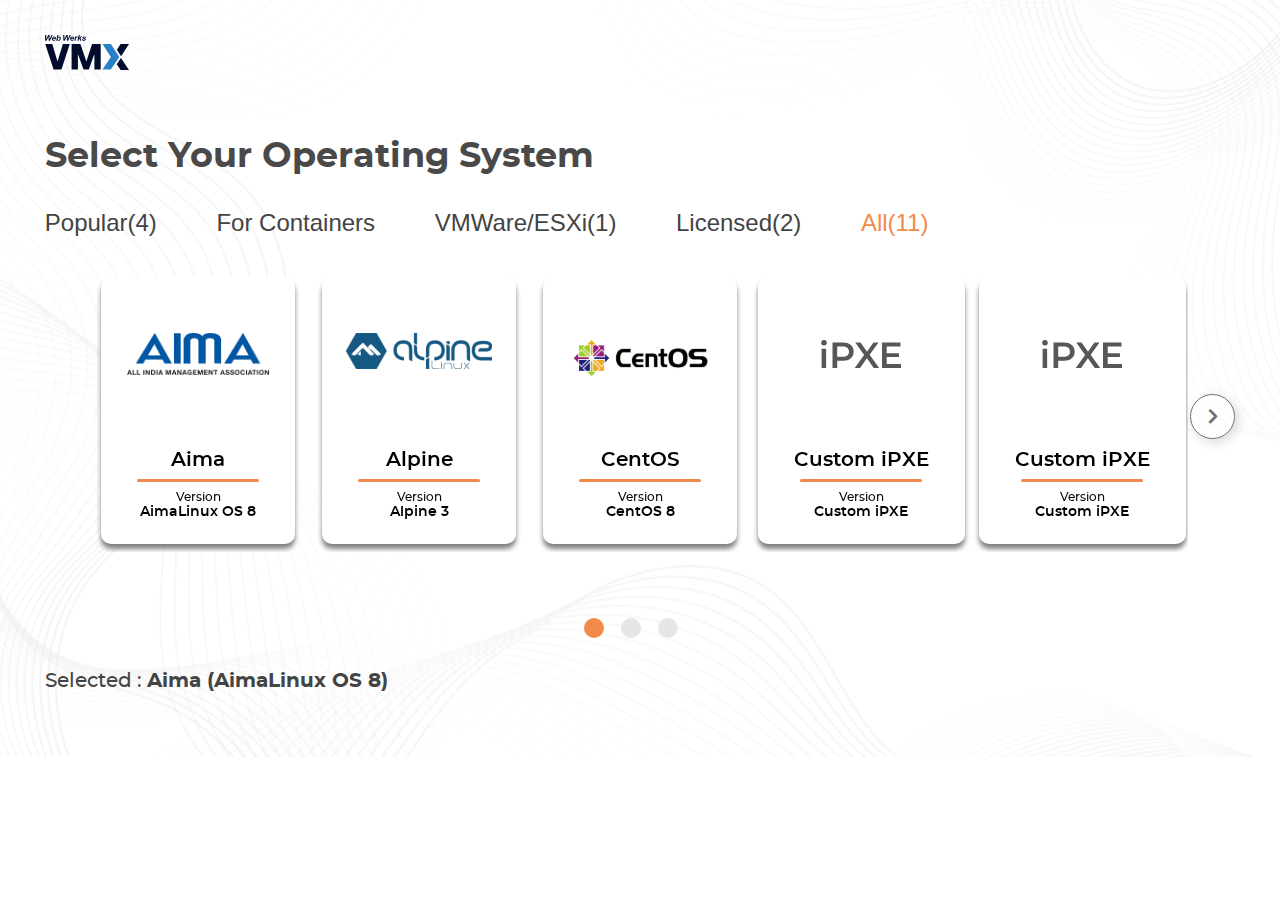
==== html/os.html @ b2a23b35 "Adding files" ====
<!DOCTYPE html>
<html lang="en">
<head>
    <meta charset="UTF-8">
    <meta http-equiv="X-UA-Compatible" content="IE=edge">
    <meta name="viewport" content="width=device-width, initial-scale=1.0">
    <meta name="viewport" content="width=device-width, initial-scale=1.0">
    <meta name="description" content="VMX Hosted Private Cloud">
    <meta name="keywords" content="VMX, hosting server, cloud">
    <title>VMX | OS</title>
    <link rel="stylesheet" href="https://cdnjs.cloudflare.com/ajax/libs/font-awesome/4.7.0/css/font-awesome.min.css">
    <!-- Owl Carousel -->
    <link rel="stylesheet" href="https://cdnjs.cloudflare.com/ajax/libs/OwlCarousel2/2.3.4/assets/owl.carousel.min.css">
    <link rel="stylesheet" href="https://cdnjs.cloudflare.com/ajax/libs/OwlCarousel2/2.3.4/assets/owl.theme.default.min.css">

    <link rel="stylesheet" href="../css/style.css">
</head>
<body>
    <div class="os">
        <div class="os__block container">
            <img src="../images/logo.svg" alt="logo" class="logo_img">
            <div class="os__content">
                <h2 class="os__content_heading">Select Your Operating System</h2>
                <ul class="os__content_filter-list">
                    <li><button class="os__content_filterbtn" onclick="os_btn()">Popular(4)</button></li>
                    <li><button class="os__content_filterbtn" onclick="os_btn()">For Containers</button></li>
                    <li><button class="os__content_filterbtn" onclick="os_btn()">VMWare/ESXi(1)</button></li>
                    <li><button class="os__content_filterbtn" onclick="os_btn()">Licensed(2)</button></li>
                    <li><button class="os__content_filterbtn--all" id="active_btn" onclick="os_btn_all()">All(11)</button></li>
                </ul>
                <!-- Carousel code start -->
                <div class="owl-carousel os__slider">
                    <div class="os__sliderwrapper os__sliderwrapper_active">
                        <div class="os__slider_content">
                            <img src="../images/Aima.png" alt="aima_logo" class="os__slider_logoimg" id="aima_img">
                            <div class="os__slider_description">
                                <h2 class="os__slider_heading">Aima</h2>
                                <div class="os__slider_hrline"></div>
                                <p class="os__slider_versionpara">Version</p>
                                <p class="os__slider_ospara">AimaLinux OS 8</p>
                            </div>
                        </div>
                    </div>
                    <div class="os__sliderwrapper">
                        <div class="os__slider_content">
                            <img src="../images/alpine_logo.svg" alt="alpine_logo" class="os__slider_logoimg">
                            <div class="os__slider_description">
                                <h2 class="os__slider_heading">Alpine</h2>
                                <div class="os__slider_hrline"></div>
                                <p class="os__slider_versionpara">Version</p>
                                <p class="os__slider_ospara">Alpine 3</p>
                            </div>
                        </div>
                    </div>
                    <div class="os__sliderwrapper">
                        <div class="os__slider_content">
                            <img src="../images/centos_logo.svg" alt="centos_logo" class="os__slider_logoimg">
                            <div class="os__slider_description">
                                <h2 class="os__slider_heading">CentOS</h2>
                                <div class="os__slider_hrline"></div>
                                <p class="os__slider_versionpara">Version</p>
                                <p class="os__slider_ospara">CentOS 8</p>
                            </div>
                        </div>
                    </div>
                    <div class="os__sliderwrapper">
                        <div class="os__slider_content">
                            <img src="../images/ipxe_logo.svg" alt="ipxe_logo" class="os__slider_logoimg--ipxe">
                            <div class="os__slider_description">
                                <h2 class="os__slider_heading">Custom iPXE</h2>
                                <div class="os__slider_hrline"></div>
                                <p class="os__slider_versionpara">Version</p>
                                <p class="os__slider_ospara">Custom iPXE</p>
                            </div>
                        </div>
                    </div>
                    <div class="os__sliderwrapper">
                        <div class="os__slider_content">
                            <img src="../images/ipxe_logo.svg" alt="ipxe_logo" class="os__slider_logoimg--ipxe">
                            <div class="os__slider_description">
                                <h2 class="os__slider_heading">Custom iPXE</h2>
                                <div class="os__slider_hrline"></div>
                                <p class="os__slider_versionpara">Version</p>
                                <p class="os__slider_ospara">Custom iPXE</p>
                            </div>
                        </div>
                    </div>

                    <div class="os__sliderwrapper">
                        <div class="os__slider_content">
                            <img src="../images/Aima.png" alt="aima_logo" class="os__slider_logoimg" id="aima_img">
                            <div class="os__slider_description">
                                <h2 class="os__slider_heading">Aima</h2>
                                <div class="os__slider_hrline"></div>
                                <p class="os__slider_versionpara">Version</p>
                                <p class="os__slider_ospara">AimaLinux OS 8</p>
                            </div>
                        </div>
                    </div>
                    <div class="os__sliderwrapper">
                        <div class="os__slider_content">
                            <img src="../images/alpine_logo.svg" alt="alpine_logo" class="os__slider_logoimg">
                            <div class="os__slider_description">
                                <h2 class="os__slider_heading">Alpine</h2>
                                <div class="os__slider_hrline"></div>
                                <p class="os__slider_versionpara">Version</p>
                                <p class="os__slider_ospara">Alpine 3</p>
                            </div>
                        </div>
                    </div>
                    <div class="os__sliderwrapper">
                        <div class="os__slider_content">
                            <img src="../images/centos_logo.svg" alt="centos_logo" class="os__slider_logoimg">
                            <div class="os__slider_description">
                                <h2 class="os__slider_heading">CentOS</h2>
                                <div class="os__slider_hrline"></div>
                                <p class="os__slider_versionpara">Version</p>
                                <p class="os__slider_ospara">CentOS 8</p>
                            </div>
                        </div>
                    </div>
                    <div class="os__sliderwrapper">
                        <div class="os__slider_content">
                            <img src="../images/ipxe_logo.svg" alt="ipxe_logo" class="os__slider_logoimg--ipxe">
                            <div class="os__slider_description">
                                <h2 class="os__slider_heading">Custom iPXE</h2>
                                <div class="os__slider_hrline"></div>
                                <p class="os__slider_versionpara">Version</p>
                                <p class="os__slider_ospara">Custom iPXE</p>
                            </div>
                        </div>
                    </div>
                    <div class="os__sliderwrapper">
                        <div class="os__slider_content">
                            <img src="../images/ipxe_logo.svg" alt="ipxe_logo" class="os__slider_logoimg--ipxe">
                            <div class="os__slider_description">
                                <h2 class="os__slider_heading">Custom iPXE</h2>
                                <div class="os__slider_hrline"></div>
                                <p class="os__slider_versionpara">Version</p>
                                <p class="os__slider_ospara">Custom iPXE</p>
                            </div>
                        </div>
                    </div>
                </div>
                <!-- Carousel code end -->
                <p class="os__content_selectedos">Selected : <span>Aima (AimaLinux OS 8)</span></p>
            </div>
            <!-- nav arrow -->
            <div class="os__slider_nextarrow">
                <span class="fa fa-angle-right"></span>
            </div>
            <div class="os__slider_prevarrow">
                <span class="fa fa-angle-left"></span>
            </div>
        </div>
    </div>

    <!-- Jquery -->
    <script src="https://cdnjs.cloudflare.com/ajax/libs/jquery/3.5.1/jquery.min.js"></script>
    <!-- Owl Carousel -->
    <script src="https://cdnjs.cloudflare.com/ajax/libs/OwlCarousel2/2.3.4/owl.carousel.min.js"></script>
    <!-- Custom Javascript -->
    <script src="../js/vmx_script.js"></script>
</body>
</html>
---- css/style.css ----
*, *::before, *::after {
  margin: 0;
  padding: 0;
  box-sizing: border-box;
}

body {
  margin: 0;
  padding: 0;
  box-sizing: border-box;
  overflow-x: hidden;
}

.container {
  width: 93%;
  margin: 0 auto;
}
@media (min-width: 1367px) {
  .container {
    max-width: 1366px;
    margin: 0 auto;
    width: auto;
  }
}

.logo_img {
  height: 34.5px;
  width: 83.85px;
  margin: 35px 0px 0px;
}

.logo_img_resetpass {
  height: 34.5px;
  width: 83.85px;
  margin: 35px 3.5% 0px;
}

span.fa.fa-angle-right {
  margin: 0px 0px 2px 1px;
  font-weight: bold;
}

span.fa.fa-angle-left {
  margin: 0px 3px 2px 0px;
  font-weight: bold;
}

@font-face {
  font-family: montserrat-regular;
  src: url("../fonts/Montserrat-Regular.ttf");
}
@font-face {
  font-family: montserrat-medium;
  src: url("../fonts/Montserrat-Medium.ttf");
}
@font-face {
  font-family: montserrat-bold;
  src: url("../fonts/Montserrat-Bold.ttf");
}
@font-face {
  font-family: montserrat-semibold;
  src: url("../fonts/Montserrat-SemiBold.ttf");
}
@font-face {
  font-family: "montserrat";
  src: url("../fonts/montserrat-regular-webfont.woff2") format("woff2"), url("../fonts/montserrat-regular-webfont.woff") format("woff");
  font-weight: 400;
  font-style: normal;
}
@font-face {
  font-family: "montserrat";
  src: url("../fonts/montserrat-medium-webfont.woff2") format("woff2"), url("../fonts/montserrat-medium-webfont.woff") format("woff");
  font-weight: 500;
  font-style: normal;
}
@font-face {
  font-family: "montserrat";
  src: url("../fonts/montserrat-semibold-webfont.woff2") format("woff2"), url("../fonts/montserrat-semibold-webfont.woff") format("woff");
  font-weight: 600;
  font-style: normal;
}
@font-face {
  font-family: "montserrat";
  src: url("../fonts/montserrat-bold-webfont.woff2") format("woff2"), url("../fonts/montserrat-bold-webfont.woff") format("woff");
  font-weight: 700;
  font-style: normal;
}
.contact {
  background-image: url("../images/register_bg.svg");
  background-repeat: no-repeat;
  background-size: cover;
  width: 100%;
  font-family: "montserrat";
}
@media (max-width: 991px) {
  .contact {
    height: auto;
  }
}
.contact__block {
  display: flex;
  flex-wrap: nowrap;
  height: 100%;
  justify-content: space-around;
}
@media (max-width: 991px) {
  .contact__block {
    flex-wrap: wrap;
  }
}
.contact__block-right {
  align-self: flex-end;
  background-color: white;
  height: 560px;
  width: 726px;
  margin-top: 205.8px;
}
@media (max-width: 991px) {
  .contact__block-right {
    background-color: transparent;
    margin-top: 45px;
    width: 100%;
    height: auto;
  }
}
.contact__block-left {
  height: 260px;
  width: 477px;
  background-color: #FFFFFF;
  box-shadow: 0px 5px 5px #707070;
  display: flex;
  align-items: center;
  justify-content: center;
  align-self: center;
}
@media (max-width: 1365px) {
  .contact__block-left {
    padding: 0 20px;
    margin: 20px;
  }
}
@media (max-width: 991px) {
  .contact__block-left {
    margin-top: 184px;
    width: 75%;
    height: auto;
    padding: 30px;
  }
}
.contact .contact__form {
  display: flex;
  flex-direction: column;
  width: 370px;
}
@media (max-width: 991px) {
  .contact .contact__form {
    width: 100%;
  }
}
.contact .contact__form-label {
  font-size: 13px;
  margin-bottom: 13px;
  font-weight: 500;
  color: #494949;
}
.contact .contact__form-field {
  padding: 16px 14px 15px 14px;
  font-size: 14px;
  border: 1px solid rgba(88, 84, 84, 0.2705882353);
  font-weight: 500;
}
@media (max-width: 375px) {
  .contact .contact__form-field {
    padding: 16px 6px 15px 8px;
  }
}
.contact .contact__form-field:focus {
  outline: none;
  border: 1px solid #707070;
}
.contact .contact__form-submitbtn {
  margin-top: 19px;
  height: 37px;
  color: #FFFFFF;
  font-size: 16px;
  border: none;
  cursor: pointer;
  font-weight: 500;
  background-color: #F58025;
}
.contact .contact__form-submitbtn:hover {
  border: 1px solid #F58025;
  color: #F58025;
  background-color: transparent;
}
.contact .contact__form-anchorblock {
  margin-top: 18px;
  display: flex;
  justify-content: space-between;
}
.contact .contact__form-anchorblock-text {
  text-decoration: none;
  font-size: 13px;
  text-transform: capitalize;
  font-weight: 500;
  color: #494949;
}

.country {
  width: 100%;
  background-color: #FAFBFF;
  font-family: "montserrat";
}
.country__block {
  position: relative;
  height: 100%;
  border: 1px solid transparent;
}
.country__block .country-slider-nextarrow, .country__block .country-slider-prevarrow {
  width: 45px;
  height: 45px;
  border-radius: 25px;
  border: 1px solid #707070;
  color: #707070;
  display: flex;
  justify-content: center;
  align-items: center;
  font-size: 24px;
  position: absolute;
  cursor: pointer;
  box-shadow: 3px 3px 12px rgba(0, 0, 0, 0.16);
}
.country__block .country-slider-nextarrow {
  top: 48%;
  right: 8%;
}
@media (max-width: 991px) {
  .country__block .country-slider-nextarrow {
    right: 4%;
  }
}
@media (max-width: 767px) {
  .country__block .country-slider-nextarrow {
    top: 51%;
  }
}
@media (max-width: 525px) {
  .country__block .country-slider-nextarrow {
    right: 1%;
  }
}
@media (max-width: 476px) {
  .country__block .country-slider-nextarrow {
    right: 5%;
  }
}
.country__block .country-slider-prevarrow {
  top: 48%;
  left: 8%;
}
@media (max-width: 991px) {
  .country__block .country-slider-prevarrow {
    left: 4%;
  }
}
@media (max-width: 767px) {
  .country__block .country-slider-prevarrow {
    top: 51%;
  }
}
@media (max-width: 525px) {
  .country__block .country-slider-prevarrow {
    left: 1%;
  }
}
@media (max-width: 476px) {
  .country__block .country-slider-prevarrow {
    left: 5%;
  }
}
.country__block .prev.owl.carousel.disabled {
  display: none;
}
.country__sliderwrappper {
  width: 75%;
  margin: 0px auto 100px auto;
  background-image: url("../images/imgpsh_fullsize_anim-2.svg");
  background-repeat: no-repeat;
  background-size: cover;
  border: 1px solid transparent;
}
@media (max-width: 767px) {
  .country__sliderwrappper {
    margin-bottom: 50px;
  }
}
.country__sliderwrappper-heading {
  font-size: 22px;
  font-weight: 100;
  margin-top: 85px;
  font-weight: 500;
  color: #494949;
}
@media (max-width: 767px) {
  .country__sliderwrappper-heading {
    font-size: 20px; /* 22 to 20 */
  }
}
.country .owl-carousel.country__slider {
  padding-bottom: 100px;
}
.country .owl-carousel.country__slider .owl-item img {
  width: -webkit-fit-content;
  width: -moz-fit-content;
  width: fit-content;
}
.country .slide {
  width: 100%;
  height: -webkit-fit-content;
  height: -moz-fit-content;
  height: fit-content;
  position: relative;
}
.country .slide::before {
  content: "";
  position: absolute;
  top: 0;
  left: 0;
  width: 100%;
  height: -webkit-fit-content;
  height: -moz-fit-content;
  height: fit-content;
}
.country .slider-content {
  display: flex;
  justify-content: space-evenly;
  margin-top: 40px;
  padding-bottom: 20px;
}
.country .slider-content__group {
  width: -webkit-fit-content;
  width: -moz-fit-content;
  width: fit-content;
  height: -webkit-fit-content;
  height: -moz-fit-content;
  height: fit-content;
  display: flex;
  flex-direction: column;
  justify-content: space-between;
}
.country .slider-content__group .groupone-content, .country .slider-content__group .grouptwo-content {
  width: 145px;
  height: 136px;
  border-radius: 5px;
  position: relative;
  text-decoration: none;
  background-color: #FFFFFF;
  box-shadow: 0px 12px 12px rgba(0, 0, 0, 0.16);
}
.country .slider-content__group .groupone-content {
  align-self: flex-start;
  position: relative;
}
.country .slider-content__group .groupone-content:hover .overlay {
  bottom: 0;
  height: 100%;
}
.country .slider-content__group .groupone-content__para {
  font-size: 14px;
  color: #040503;
  text-align: center;
  font-weight: 500;
}
.country .slider-content__group .grouptwo-content {
  align-self: flex-end;
  margin-top: 50px;
  position: relative;
}
.country .slider-content__group .grouptwo-content__para {
  font-size: 14px;
  color: #040503;
  text-align: center;
  font-weight: 500;
}
.country .slider-content__group .grouptwo-content:hover .overlay {
  bottom: 0;
  height: 100%;
}
.country .slider-content__group .flagimg {
  margin: 9px 11px;
}
.country .slider-content__group .flagimg-netherland {
  width: 60px;
  height: 60px;
  margin: 20px auto 24px;
}
.country .slider-content__group .overlay__backimg {
  margin: 10px auto;
}
.country .slider-content__group .sf-flag {
  margin: 35px auto 22px auto;
}
.country .slider-content__group .brazil_img {
  margin: 25px auto 12px auto;
}
.country .slider-content__group .overlay {
  position: absolute;
  bottom: 100%;
  left: 0;
  right: 0;
  overflow: hidden;
  width: 100%;
  height: 0;
  transition: 0.5s ease;
}
.country .slider-content__group .overlay__wrapper {
  position: relative;
  margin-top: -10px;
}
.country .slider-content__group .overlay__box {
  position: absolute;
  bottom: 0;
  display: flex;
  align-content: center;
  height: 39px;
  width: 100%;
  background-color: rgba(0, 0, 0, 0.75);
  border-bottom-left-radius: 5px;
  border-bottom-right-radius: 5px;
}
.country .slider-content__group .overlay__box-para {
  color: #FFFFFF;
  align-self: center;
  padding-right: 5px;
  font-size: 14px;
  font-weight: 500;
}

.os {
  width: 100%;
  background-image: url("../images/os_bg.svg");
  background-repeat: no-repeat;
  background-size: cover;
  font-family: "montserrat";
}
.os__block {
  position: relative;
  height: 100%;
}
.os__block .os__slider_nextarrow, .os__block .os__slider_prevarrow {
  width: 45px;
  height: 45px;
  border-radius: 25px;
  border: 1px solid #707070;
  color: #707070;
  display: flex;
  justify-content: center;
  align-items: center;
  font-size: 24px;
  position: absolute;
  cursor: pointer;
  box-shadow: 3px 3px 12px rgba(0, 0, 0, 0.16);
}
.os__block .os__slider_nextarrow {
  top: 52%;
  right: 0%;
}
@media (max-width: 950px) {
  .os__block .os__slider_nextarrow {
    top: 55%;
  }
}
@media (max-width: 767px) {
  .os__block .os__slider_nextarrow {
    right: -10px;
  }
}
@media (max-width: 575px) {
  .os__block .os__slider_nextarrow {
    top: 60%;
  }
}
@media (max-width: 525px) {
  .os__block .os__slider_nextarrow {
    right: 0%;
    top: 62%;
  }
}
@media (max-width: 476px) {
  .os__block .os__slider_nextarrow {
    top: 64%;
  }
}
.os__block .os__slider_prevarrow {
  top: 52%;
  left: 0%;
}
@media (max-width: 950px) {
  .os__block .os__slider_prevarrow {
    top: 55%;
  }
}
@media (max-width: 767px) {
  .os__block .os__slider_prevarrow {
    left: -10px;
  }
}
@media (max-width: 575px) {
  .os__block .os__slider_prevarrow {
    top: 60%;
  }
}
@media (max-width: 525px) {
  .os__block .os__slider_prevarrow {
    display: flex;
    left: 0%;
    top: 62%;
  }
}
@media (max-width: 476px) {
  .os__block .os__slider_prevarrow {
    top: 64%;
  }
}
.os__content {
  padding: 66px 0px;
}
.os__content_heading {
  font-size: 35px;
  font-weight: 700;
  color: #494949;
}
@media (max-width: 767px) {
  .os__content_heading {
    font-size: 30px;
  }
}
.os__content_filter-list {
  display: flex;
  flex-wrap: wrap;
  list-style-type: none;
  margin-top: 35px;
  gap: 5%;
}
.os__content_filterbtn {
  font-size: 24px;
  color: #434343;
  background-color: transparent;
  border: none;
  cursor: pointer;
  font-weight: 500;
}
.os__content_filterbtn:hover {
  color: #F28A49;
}
@media (max-width: 1280px) {
  .os__content_filterbtn {
    margin-right: 0px;
  }
}
@media (max-width: 1031px) {
  .os__content_filterbtn {
    margin-top: 10px;
  }
}
@media (max-width: 767px) {
  .os__content_filterbtn {
    font-size: 22px;
  }
}
.os__content_filterbtn--all {
  font-size: 24px;
  background-color: transparent;
  border: none;
  color: #F28A49;
  cursor: pointer;
  font-weight: 500;
}
@media (max-width: 1280px) {
  .os__content_filterbtn--all {
    margin-right: 0px;
  }
}
@media (max-width: 1031px) {
  .os__content_filterbtn--all {
    margin-top: 10px;
  }
}
@media (max-width: 767px) {
  .os__content_filterbtn--all {
    font-size: 22px;
  }
}
.os__content .owl-carousel.os__slider {
  width: 92%;
  height: -webkit-fit-content;
  height: -moz-fit-content;
  height: fit-content;
  margin: 40.3px auto 0px;
}
@media (max-width: 525px) {
  .os__content .owl-carousel.os__slider {
    width: 60%;
    margin: 40.3px auto 0px auto;
  }
}
@media (max-width: 375px) {
  .os__content .owl-carousel.os__slider {
    width: 67%;
  }
}
.os__content .owl-carousel.os__slider .owl-item img {
  width: -webkit-fit-content;
  width: -moz-fit-content;
  width: fit-content;
}
.os__content .os__sliderwrapper {
  width: -webkit-fit-content;
  width: -moz-fit-content;
  width: fit-content;
  height: 100%;
  position: relative;
  padding-bottom: 8px;
  margin: auto;
}
@media (max-width: 1024px) {
  .os__content .os__sliderwrapper {
    width: 80%;
  }
}
@media (max-width: 575px) {
  .os__content .os__sliderwrapper {
    width: 60%;
  }
}
@media (max-width: 525px) {
  .os__content .os__sliderwrapper {
    width: 90%;
  }
}
@media (max-width: 425px) {
  .os__content .os__sliderwrapper {
    width: 96%;
  }
}
.os__content .os__sliderwrapper::before {
  content: "";
  position: absolute;
  top: 0;
  left: 0;
  width: 100%;
  height: -webkit-fit-content;
  height: -moz-fit-content;
  height: fit-content;
}
.os__content .os__slider_content {
  background-color: #FFFFFF;
  border-radius: 10px;
  width: -webkit-fit-content;
  width: -moz-fit-content;
  width: fit-content;
  height: 267px;
  display: flex;
  flex-direction: column;
  box-shadow: 0px 5px 5px grey;
  cursor: pointer;
}
.os__content .os__slider_content:hover {
  color: #FFFFFF;
  background-color: #F28A49;
}
.os__content .os__slider_content:hover .os__slider_hrline {
  background-color: #FFFFFF;
}
.os__content .os__slider_content:hover #aima_img {
  filter: invert(1);
}
@media (max-width: 1024px) {
  .os__content .os__slider_content {
    width: 100%;
  }
}
.os__content .os__slider_logoimg {
  margin: 56px auto 0px auto;
}
.os__content #aima_img {
  width: 142px;
}
.os__content .os__slider_logoimg--ipxe {
  margin: 63.5px auto 0px auto;
}
.os__content .os__slider_description {
  margin: auto 36px 22.9px;
}
@media (max-width: 991px) {
  .os__content .os__slider_description {
    margin: auto 20px 22.9px;
  }
}
.os__content .os__slider_heading {
  font-size: 20px;
  text-align: center;
  margin-bottom: 9px;
  font-weight: 600;
}
@media (max-width: 767px) {
  .os__content .os__slider_heading {
    font-size: 18px;
  }
}
.os__content .os__slider_hrline {
  width: 121.54px;
  background-color: #F28A49;
  color: #F28A49;
  height: 3px;
  margin: 0 auto;
  border-color: #F28A49;
  border-radius: 5px;
}
.os__content .os__slider_versionpara {
  font-size: 12px;
  text-align: center;
  margin-top: 9px;
  font-weight: 500;
}
.os__content .os__slider_ospara {
  text-align: center;
  margin: 2px 0px;
  font-weight: 600;
  font-size: 14px;
}
.os__content .owl-dots {
  margin-top: 63px;
  text-align: center;
}
@media (max-width: 767px) {
  .os__content .owl-dots {
    margin-top: 25px;
  }
}
.os__content .owl-dots button.owl-dot {
  padding: 10px !important;
  font: inherit;
  background-color: #E6E6E6;
  border-radius: 10px;
  margin-right: 17px;
}
@media (max-width: 767px) {
  .os__content .owl-dots button.owl-dot {
    padding: 7px !important;
  }
}
.os__content .owl-dots button.owl-dot.active {
  background-color: #F28A49;
}
.os__content .owl-dots span {
  width: 20px !important;
  height: 20px !important;
}
.os__content .owl-dots button {
  border: none !important;
  outline: none !important;
}
.os__content .owl-nav button {
  border: none !important;
  outline: none !important;
}
.os__content .os__content_selectedos {
  font-size: 20px;
  color: #444444;
  padding: 33.1px 0px 0px;
  font-weight: 500;
}
@media (max-width: 767px) {
  .os__content .os__content_selectedos {
    font-size: 18px; /* 20 to 18 */
  }
}
.os__content .os__content_selectedos span {
  font-weight: bold;
}

.selectos {
  width: 100%;
  background-image: url("../images/server_bg.svg");
  background-repeat: no-repeat;
  background-size: cover;
  padding-bottom: 172px;
  font-family: "montserrat";
}
@media (max-width: 991px) {
  .selectos {
    padding-bottom: 100px;
  }
}
.selectos__block {
  height: 100%;
}
.selectos__block .selectos__content {
  margin: 102.5px 0px 0px 0px;
}
.selectos__block .selectos__content_heading {
  font-size: 35px;
  font-weight: 700;
  color: #494949;
}
@media (max-width: 767px) {
  .selectos__block .selectos__content_heading {
    font-size: 30px;
  }
}
.selectos__block .selectos__content_filter-list {
  display: flex;
  flex-wrap: wrap;
  list-style-type: none;
  margin-top: 35px;
  gap: 5%;
}
.selectos__block .selectos__content_filterbtn {
  font-size: 24px;
  color: #434343;
  background-color: transparent;
  border: none;
  cursor: pointer;
  font-weight: 500;
}
.selectos__block .selectos__content_filterbtn:hover {
  color: #F28A49;
}
@media (max-width: 1031px) {
  .selectos__block .selectos__content_filterbtn {
    margin-top: 10px;
  }
}
@media (max-width: 767px) {
  .selectos__block .selectos__content_filterbtn {
    font-size: 22px;
  }
}
.selectos__block .selectos__content_filterbtn--all {
  font-size: 24px;
  background-color: transparent;
  border: none;
  color: #F28A49;
  cursor: pointer;
  font-weight: 500;
}
@media (max-width: 1031px) {
  .selectos__block .selectos__content_filterbtn--all {
    margin-top: 10px;
  }
}
@media (max-width: 767px) {
  .selectos__block .selectos__content_filterbtn--all {
    font-size: 22px;
  }
}
.selectos__block .selectos__content_version {
  display: flex;
  flex-wrap: wrap;
  margin-top: 35px;
}
.selectos__block .selectos__content_version-contentone, .selectos__block .selectos__content_version-contenttwo {
  background-color: #FFFFFF;
  border-radius: 10px;
  box-shadow: 0px 3px 10px rgba(0, 0, 0, 0.16);
  padding: 30px 42px;
  position: relative;
  cursor: pointer;
}
.selectos__block .selectos__content_version-contentone:hover, .selectos__block .selectos__content_version-contenttwo:hover {
  background-color: #F58025;
}
@media (max-width: 1031px) {
  .selectos__block .selectos__content_version-contentone, .selectos__block .selectos__content_version-contenttwo {
    width: -webkit-fit-content;
    width: -moz-fit-content;
    width: fit-content;
    padding: 30px 20px;
  }
}
@media (max-width: 767px) {
  .selectos__block .selectos__content_version-contentone, .selectos__block .selectos__content_version-contenttwo {
    padding: 30px;
  }
}
@media (max-width: 525px) {
  .selectos__block .selectos__content_version-contentone, .selectos__block .selectos__content_version-contenttwo {
    padding: 20px 15px;
    width: auto;
  }
}
.selectos__block .selectos__content_version-contenttwo {
  margin-left: 61px;
}
.selectos__block .selectos__content_version-contenttwo:hover {
  background-color: #F58025;
}
@media (max-width: 991px) {
  .selectos__block .selectos__content_version-contenttwo {
    margin-left: 0px;
  }
}
@media (max-width: 767px) {
  .selectos__block .selectos__content_version-contenttwo {
    margin-top: 40px;
  }
}
.selectos__block .selectos__content_version-pills {
  right: 0;
  border: 1px solid #707070;
  border-radius: 40px;
  padding: 6px 15px;
  font-size: 12px;
  text-align: center;
  text-transform: uppercase;
  color: #707070;
  background-color: #FFFFFF;
  float: right;
  margin-right: 15%;
  position: absolute;
  font-weight: 500;
}
@media (max-width: 1031px) {
  .selectos__block .selectos__content_version-pills {
    margin-right: 10%;
  }
}
@media (max-width: 767px) {
  .selectos__block .selectos__content_version-pills {
    font-size: 10px;
  }
}
@media (max-width: 525px) {
  .selectos__block .selectos__content_version-pills {
    margin-right: 5%;
  }
}
.selectos__block .selectos__content_version-contentone_heading, .selectos__block .selectos__content_version-contenttwo_heading {
  font-size: 24px;
  margin-top: 11px;
  font-weight: 500;
  color: #434343;
  font-weight: 600;
}
@media (max-width: 767px) {
  .selectos__block .selectos__content_version-contentone_heading, .selectos__block .selectos__content_version-contenttwo_heading {
    font-size: 22px;
  }
}
.selectos__block .selectos__content_version-contentone_subheading, .selectos__block .selectos__content_version-contenttwo_subheading {
  font-size: 24px;
  margin-top: 24px;
  font-weight: 500;
  color: #434343;
  font-weight: 500;
}
@media (max-width: 767px) {
  .selectos__block .selectos__content_version-contentone_subheading, .selectos__block .selectos__content_version-contenttwo_subheading {
    font-size: 22px;
  }
}
.selectos__block .selectos__content_version-selectversion {
  border: 1px solid #707070;
  border-radius: 5px;
  font-size: 20px;
  margin-top: 22px;
  padding: 11px 76px 11px 14px;
  color: #494949;
  font-weight: 500;
  background-image: url("../images/select_arrow.png");
  background-position: 95%;
  background-repeat: no-repeat;
  -webkit-appearance: none;
     -moz-appearance: none;
          appearance: none;
}
@media (max-width: 991px) {
  .selectos__block .selectos__content_version-selectversion {
    padding: 11px 40px 11px 5px;
    background-position: 96%;
  }
}
@media (max-width: 767px) {
  .selectos__block .selectos__content_version-selectversion {
    font-size: 18px;
    padding: 11px 76px 11px 14px;
  }
}
@media (max-width: 525px) {
  .selectos__block .selectos__content_version-selectversion {
    padding: 11px 40px 11px 10px;
  }
}
@media (max-width: 375px) {
  .selectos__block .selectos__content_version-selectversion {
    font-size: 16px;
  }
}
@media (max-width: 991px) {
  .selectos__block .selectos__content_version {
    justify-content: space-evenly;
  }
}
.selectos__block .selectos__content .selectos__content_version-contentone:hover .selectos__content_version-pills, .selectos__block .selectos__content .selectos__content_version-contenttwo:hover .selectos__content_version-pills {
  border-color: #F28A49;
  color: #F58025;
}
.selectos__block .selectos__content .selectos__content_version-contentone:hover .selectos__content_version-contentone_heading, .selectos__block .selectos__content .selectos__content_version-contenttwo:hover .selectos__content_version-contenttwo_heading {
  color: #FFFFFF;
  font-weight: 700;
}
.selectos__block .selectos__content .selectos__content_version-contentone:hover .selectos__content_version-contentone_subheading, .selectos__block .selectos__content .selectos__content_version-contenttwo:hover .selectos__content_version-contenttwo_subheading {
  color: #FFFFFF;
}

.server {
  width: 100%;
  background-image: url("../images/server_bg.svg");
  background-repeat: no-repeat;
  background-size: cover;
  font-family: "montserrat";
}
.server__block {
  position: relative;
  height: 100%;
}
.server__block .server__slider_nextarrow, .server__block .server__slider_prevarrow {
  width: 45px;
  height: 45px;
  border-radius: 25px;
  border: 1px solid #707070;
  color: #707070;
  display: flex;
  justify-content: center;
  align-items: center;
  font-size: 24px;
  position: absolute;
  cursor: pointer;
  box-shadow: 3px 3px 12px rgba(0, 0, 0, 0.16);
}
.server__block .server__slider_nextarrow {
  top: 53%;
  right: -14px;
}
@media (max-width: 640px) {
  .server__block .server__slider_nextarrow {
    top: 50%;
  }
}
@media (max-width: 575px) {
  .server__block .server__slider_nextarrow {
    right: 0;
  }
}
@media (max-width: 525px) {
  .server__block .server__slider_nextarrow {
    top: 55%;
  }
}
.server__block .server__slider_prevarrow {
  top: 53%;
  left: -10px;
}
@media (max-width: 800px) {
  .server__block .server__slider_prevarrow {
    left: -12px;
  }
}
@media (max-width: 640px) {
  .server__block .server__slider_prevarrow {
    top: 50%;
  }
}
@media (max-width: 575px) {
  .server__block .server__slider_prevarrow {
    left: 0;
  }
}
@media (max-width: 525px) {
  .server__block .server__slider_prevarrow {
    top: 55%;
  }
}
.server__block .server__content_selectedserver {
  font-size: 20px;
  color: #444444;
  padding: 10px;
  padding: 100px 0px 56px;
  font-weight: 500;
}
@media (max-width: 767px) {
  .server__block .server__content_selectedserver {
    font-size: 18px;
  }
}
@media (max-width: 525px) {
  .server__block .server__content_selectedserver {
    padding: 40px 0px 56px;
  }
}
.server__block .server__content_selectedserver span {
  font-weight: bold;
}
.server__content {
  margin-top: 102.5px;
}
.server__content_heading {
  font-size: 35px;
  font-weight: 700;
  color: #494949;
}
@media (max-width: 767px) {
  .server__content_heading {
    font-size: 30px;
  }
}
.server .owl-carousel.server__slider {
  width: 95%;
  height: -webkit-fit-content;
  height: -moz-fit-content;
  height: fit-content;
  margin: 30px auto 0px;
  padding-left: 7px;
}
@media (max-width: 1280px) {
  .server .owl-carousel.server__slider {
    width: 92%;
    padding-left: 0px;
  }
}
@media (max-width: 640px) {
  .server .owl-carousel.server__slider {
    width: 85%;
    margin: 30px auto;
  }
}
@media (min-width: 601px) {
  .server .owl-carousel.server__slider {
    padding-left: 0%;
  }
}
.server .owl-carousel.server__slider .server__slide {
  width: -webkit-fit-content;
  width: -moz-fit-content;
  width: fit-content;
  height: 100%;
  position: relative;
  padding: 10px;
}
@media (max-width: 1280px) {
  .server .owl-carousel.server__slider .server__slide {
    margin: auto;
  }
}
@media (max-width: 800px) {
  .server .owl-carousel.server__slider .server__slide {
    width: 95%;
  }
}
@media (max-width: 640px) {
  .server .owl-carousel.server__slider .server__slide {
    width: -webkit-fit-content;
    width: -moz-fit-content;
    width: fit-content;
  }
}
@media (max-width: 575px) {
  .server .owl-carousel.server__slider .server__slide {
    width: 85%;
  }
}
.server .owl-carousel.server__slider .server__slide::before {
  content: "";
  position: absolute;
  top: 0;
  left: 0;
  width: 100%;
  height: -webkit-fit-content;
  height: -moz-fit-content;
  height: fit-content;
}
.server .owl-carousel.server__slider .server__slider_content {
  border: 1px solid #707070;
  border-radius: 5px;
  box-shadow: 0px 3px 6px rgba(0, 0, 0, 0.3);
  background-color: #FFFFFF;
  cursor: pointer;
}
@media (max-width: 525px) {
  .server .owl-carousel.server__slider .server__slider_content {
    width: 100%;
    height: -webkit-fit-content;
    height: -moz-fit-content;
    height: fit-content;
  }
}
.server .owl-carousel.server__slider .server__slider_content:hover .server__slider_header {
  background-color: #F58025;
}
.server .owl-carousel.server__slider .server__slider_header {
  background-color: #2980C9;
  color: #FFFFFF;
  padding: 14px 22px;
}
@media (max-width: 355px) {
  .server .owl-carousel.server__slider .server__slider_header {
    padding: 14px 15px;
  }
}
.server .owl-carousel.server__slider .server__slider_heading {
  font-size: 16px;
  font-weight: 500;
  font-weight: 500;
}
@media (max-width: 767px) {
  .server .owl-carousel.server__slider .server__slider_heading {
    font-size: 14px;
  }
}
.server .owl-carousel.server__slider .server__slider_subheading {
  font-size: 24px;
  margin-top: 8px;
  font-weight: 600;
}
@media (max-width: 767px) {
  .server .owl-carousel.server__slider .server__slider_subheading {
    font-size: 22px;
  }
}
.server .owl-carousel.server__slider .server__slider_list {
  list-style: none;
  text-align: start;
  width: -webkit-fit-content;
  width: -moz-fit-content;
  width: fit-content;
  margin: 18px 22px;
  line-height: 20pt;
  font-weight: 500;
  color: #494949;
}
@media (max-width: 525px) {
  .server .owl-carousel.server__slider .server__slider_list {
    padding: 0px 10px;
    margin: 18px 15px;
  }
}
@media (max-width: 355px) {
  .server .owl-carousel.server__slider .server__slider_list {
    padding: 0px;
    margin: 18px 15px;
  }
}
@media (max-width: 525px) {
  .server {
    height: -webkit-fit-content;
    height: -moz-fit-content;
    height: fit-content;
  }
}

.plan {
  width: 100%;
  font-family: "montserrat";
}
.plan__blocktwo {
  padding-bottom: 60px;
}
@media (max-width: 767px) {
  .plan__blocktwo {
    padding-bottom: 20px;
  }
}
.plan__blocktwo_content, .plan__blocktwo-content_monthly {
  display: flex;
  padding: 10px;
  align-items: center;
  width: -webkit-fit-content;
  width: -moz-fit-content;
  width: fit-content;
  margin: -68px auto 0px;
}
@media (max-width: 991px) {
  .plan__blocktwo_content {
    width: 100%;
    justify-content: space-evenly;
  }
}
@media (max-width: 767px) {
  .plan__blocktwo_content {
    margin-top: -8%;
    width: 100%;
    flex-direction: column;
    align-items: center;
  }
}
@media (max-width: 991px) {
  .plan__blocktwo-content_monthly {
    width: 100%;
    justify-content: space-evenly;
  }
}
@media (max-width: 767px) {
  .plan__blocktwo-content_monthly {
    margin-top: -8%;
    width: 100%;
    flex-direction: column;
    align-items: center;
  }
}
.plan__blocktwo .starter-plan {
  box-shadow: 0px 3px 10px rgba(83, 83, 83, 0.35);
  border-radius: 4px;
  width: auto;
  background-color: #F9F9F9;
}
@media (max-width: 767px) {
  .plan__blocktwo .starter-plan {
    order: 2;
    margin-bottom: 40px;
  }
}
.plan__blocktwo .starter-plan__header {
  padding: 22px 30px;
  background-color: rgba(6, 31, 149, 0.05);
  border-top: 1px solid #061E95;
}
.plan__blocktwo .starter-plan__header_heading {
  font-size: 24px;
  color: #061E95;
  font-weight: 600;
}
@media (max-width: 767px) {
  .plan__blocktwo .starter-plan__header_heading {
    font-size: 22px;
  }
}
.plan__blocktwo .starter-plan__header_subheading {
  margin-top: 10px;
  font-size: 18px;
  color: #061E95;
  font-weight: 500;
}
@media (max-width: 767px) {
  .plan__blocktwo .starter-plan__header_subheading {
    font-size: 16px;
  }
}
.plan__blocktwo .starter-plan__list {
  list-style: none;
  font-size: 16px;
  margin: 35px 30px 14px;
}
@media (max-width: 991px) {
  .plan__blocktwo .starter-plan__list {
    margin: 32px auto 14px;
    width: -webkit-fit-content;
    width: -moz-fit-content;
    width: fit-content;
  }
}
@media (max-width: 767px) {
  .plan__blocktwo .starter-plan__list {
    margin: 35px 30px 14px;
  }
}
@media (max-width: 425px) {
  .plan__blocktwo .starter-plan__list {
    margin: 32px 25px 14px;
    width: -webkit-fit-content;
    width: -moz-fit-content;
    width: fit-content;
  }
}
.plan__blocktwo .starter-plan__list li {
  padding-bottom: 30px;
  color: #494949;
  font-weight: 500;
}
@media (max-width: 991px) {
  .plan__blocktwo .starter-plan__list li {
    padding-bottom: 24px;
  }
}
@media (max-width: 767px) {
  .plan__blocktwo .starter-plan__list li {
    padding-bottom: 30px;
  }
}
.plan__blocktwo .starter-plan__list li i {
  margin-right: 18px;
}
@media (max-width: 991px) {
  .plan__blocktwo .starter-plan__list li i {
    margin-right: 12px;
  }
}
.plan__blocktwo .starter-plan__location {
  font-size: 16px;
  margin: 0px 30px;
  font-weight: 500;
  color: #494949;
}
@media (max-width: 767px) {
  .plan__blocktwo .starter-plan__location {
    font-size: 14px;
  }
}
.plan__blocktwo .starter-plan__startbtn {
  font-size: 16px;
  background-color: #061F95;
  padding: 9px 36px;
  border-radius: 30px;
  color: #F9F9F9;
  margin: 28px 52px 25px;
  border: 1px solid #061F95;
  cursor: pointer;
  font-weight: 500;
}
.plan__blocktwo .starter-plan__startbtn:hover {
  background-color: transparent;
  color: #061F95;
}
@media (max-width: 1280px) {
  .plan__blocktwo .starter-plan__startbtn {
    padding: 9px 22px;
  }
}
@media (max-width: 991px) {
  .plan__blocktwo .starter-plan__startbtn {
    padding: 9px 15px;
    margin: 28px 45px 25px;
  }
}
@media (max-width: 767px) {
  .plan__blocktwo .starter-plan__startbtn {
    font-size: 14px;
    padding: 9px 36px;
    margin: 28px 52px 25px;
  }
}
@media (max-width: 425px) {
  .plan__blocktwo .starter-plan__startbtn {
    padding: 9px 15px;
  }
}
.plan__blocktwo .starter-plan.active_plan {
  background-color: #FFFFFF;
  transform: scale(1.172, 1.123);
  margin: 0px 78px;
}
@media (max-width: 991px) {
  .plan__blocktwo .starter-plan.active_plan {
    margin: 0px 25px;
  }
}
@media (max-width: 767px) {
  .plan__blocktwo .starter-plan.active_plan {
    order: 1;
    margin: 0px 0px 65px 0px;
  }
}
.plan__blocktwo .starter-plan.active_plan .starter-plan__header {
  background-color: rgba(233, 123, 43, 0.05);
  border-top: 1px solid #F58025;
}
.plan__blocktwo .starter-plan.active_plan .starter-plan__header_heading {
  color: #F58025;
  font-size: 28px;
}
@media (max-width: 767px) {
  .plan__blocktwo .starter-plan.active_plan .starter-plan__header_heading {
    font-size: 24px;
  }
}
.plan__blocktwo .starter-plan.active_plan .starter-plan__header_subheading {
  color: #494949;
  font-size: 18px;
}
@media (max-width: 767px) {
  .plan__blocktwo .starter-plan.active_plan .starter-plan__header_subheading {
    font-size: 16px;
  }
}
.plan__blocktwo .starter-plan.active_plan .starter-plan__startbtn {
  background-color: #F58025;
  border: 1px solid #F58026;
}
.plan__blocktwo .starter-plan.active_plan .starter-plan__startbtn:hover {
  background-color: transparent;
  color: #F58025;
}
.plan__blocktwo .fa-check-circle {
  color: #229506;
}
.plan__blocktwo .fa-times-circle {
  color: #950606;
}
.plan__blocktwo-content_monthly {
  display: none;
}
.plan__blockone {
  background-color: #ECEEFE;
  height: 331px;
  width: 100%;
}
.plan__blockone_heading {
  font-size: 35px;
  text-align: center;
  padding-top: 50px;
  font-weight: 700;
  color: #494949;
}
@media (max-width: 767px) {
  .plan__blockone_heading {
    font-size: 30px;
  }
}
@media (max-width: 640px) {
  .plan__blockone_heading {
    padding: 35px 8px 0px;
  }
}
.plan__blockone_hrline {
  margin: 20px auto;
  width: 70px;
  height: 5px;
  border-radius: 5px;
  background-color: #F58025;
}
.plan__blockone .toggle-btn {
  width: 286px;
  height: 44px;
  background-color: #FFFFFF;
  border-radius: 40px;
  margin: auto;
  position: relative;
  display: flex;
  justify-content: space-between;
  align-items: center;
}
.plan__blockone .toggle-btn #move {
  width: 140px;
  height: 39px;
  background-color: #F58025;
  border-radius: 40px;
  z-index: 0;
  position: absolute;
  left: 0px;
  margin: 3px 1px;
}
.plan__blockone .toggle-btn__radio_btnone input, .plan__blockone .toggle-btn__radio_btntwo input {
  opacity: 0;
}
.plan__blockone .toggle-btn__radio_btnone, .plan__blockone .toggle-btn__radio_btntwo {
  padding: 0px 30px;
  z-index: 0;
}
.plan__blockone .toggle-btn__radio_btnone label {
  color: #FFFFFF;
}
@media (max-width: 767px) {
  .plan__blockone .toggle-btn__radio_btnone label {
    font-size: 14px;
  }
}
.plan__blockone .toggle-btn__radio_btnone label, .plan__blockone .toggle-btn__radio_btntwo label {
  font-size: 16px;
  cursor: pointer;
  font-weight: 600;
}
.plan__blockone .toggle-btn__radio_btntwo label {
  color: #494949;
}
@media (max-width: 767px) {
  .plan__blockone .toggle-btn__radio_btntwo label {
    font-size: 14px;
  }
}

.resetpass {
  background-image: url("../images/register_bg.svg");
  background-repeat: no-repeat;
  background-size: cover;
  width: 100%;
  font-family: "montserrat";
  padding: 0px 23px;
}
@media (min-width: 1367px) {
  .resetpass {
    max-width: 1366px;
    margin: 0 auto;
    width: auto;
  }
}
@media (max-width: 991px) {
  .resetpass {
    height: auto;
  }
}
.resetpass__block {
  display: flex;
  flex-wrap: nowrap;
  height: 100%;
  justify-content: space-between;
}
@media (max-width: 991px) {
  .resetpass__block {
    flex-wrap: wrap;
    justify-content: space-around;
  }
}
.resetpass__block-right {
  align-self: flex-end;
  background-color: white;
  height: 560px;
  width: 726px;
  margin-top: 205.8px;
  background-image: url("../images/server.svg");
  background-repeat: no-repeat;
  background-size: cover;
}
@media (max-width: 1031px) {
  .resetpass__block-right {
    background-size: contain;
  }
}
@media (max-width: 991px) {
  .resetpass__block-right {
    background-color: transparent;
    margin-top: 45px;
    background-size: cover;
  }
}
@media (max-width: 575px) {
  .resetpass__block-right {
    background-size: cover;
    height: 400px;
  }
}
@media (max-width: 425px) {
  .resetpass__block-right {
    height: 285px;
  }
}
.resetpass__block-left {
  background-color: #FFFFFF;
  box-shadow: 0px 5px 6px rgba(0, 0, 0, 0.16);
  border-radius: 5px;
  display: flex;
  align-items: center;
  justify-content: center;
  align-self: center;
  padding: 35px 54px 21px;
  margin-left: 8%;
}
@media (max-width: 1365px) {
  .resetpass__block-left {
    padding: 35px 30px 21px;
    margin: 20px;
  }
}
@media (max-width: 991px) {
  .resetpass__block-left {
    margin-top: 184px;
    width: 75%;
    height: auto;
    padding: 35px 54px 21px;
    background-size: cover;
  }
}
@media (max-width: 767px) {
  .resetpass__block-left {
    padding: 35px 30px 21px;
  }
}
@media (max-width: 425px) {
  .resetpass__block-left {
    padding: 35px 20px 21px;
  }
}
.resetpass .resetpass__form {
  display: flex;
  flex-direction: column;
  width: 370px;
}
@media (max-width: 991px) {
  .resetpass .resetpass__form {
    width: 100%;
  }
}
.resetpass .resetpass__form-label {
  font-size: 13px;
  margin-bottom: 13px;
  font-weight: 500;
  color: #494949;
}
.resetpass .resetpass__form-field {
  margin-bottom: 20px;
  padding: 16px 14px 15px 14px;
  font-size: 14px;
  border: 1px solid rgba(88, 84, 84, 0.2705882353);
  font-weight: 500;
}
@media (max-width: 375px) {
  .resetpass .resetpass__form-field {
    padding: 16px 6px 15px 8px;
  }
}
.resetpass .resetpass__form-field:focus {
  outline: none;
  border: 1px solid #707070;
}
.resetpass .resetpass__form-submitbtn {
  height: 37px;
  color: #FFFFFF;
  font-size: 16px;
  border: none;
  cursor: pointer;
  font-weight: 500;
  background-color: #F58025;
}
.resetpass .resetpass__form-submitbtn:hover {
  border: 1px solid #F58025;
  color: #F58025;
  background-color: transparent;
}
.resetpass .resetpass__form-anchorblock {
  margin-top: 18px;
  display: flex;
  justify-content: space-between;
}
.resetpass .resetpass__form-anchorblock-text {
  text-decoration: none;
  font-size: 13px;
  font-weight: 500;
  color: #494949;
}

.otpverify {
  background-image: url("../images/register_bg.svg");
  background-repeat: no-repeat;
  background-size: cover;
  width: 100%;
  font-family: "montserrat";
  padding: 0px 23px;
}
@media (min-width: 1367px) {
  .otpverify {
    max-width: 1366px;
    margin: 0 auto;
    width: auto;
  }
}
@media (max-width: 991px) {
  .otpverify {
    height: auto;
  }
}
.otpverify__block {
  display: flex;
  flex-wrap: nowrap;
  height: 100%;
  justify-content: space-between;
}
@media (max-width: 991px) {
  .otpverify__block {
    flex-wrap: wrap;
    justify-content: space-around;
  }
}
.otpverify__block-right {
  align-self: flex-end;
  background-color: white;
  height: 560px;
  width: 726px;
  margin-top: 205.8px;
  background-image: url("../images/server.svg");
  background-repeat: no-repeat;
  background-size: cover;
}
@media (max-width: 1031px) {
  .otpverify__block-right {
    background-size: contain;
  }
}
@media (max-width: 991px) {
  .otpverify__block-right {
    background-color: transparent;
    margin-top: 45px;
    background-size: cover;
  }
}
@media (max-width: 575px) {
  .otpverify__block-right {
    background-size: cover;
    height: 400px;
  }
}
@media (max-width: 425px) {
  .otpverify__block-right {
    height: 285px;
  }
}
.otpverify__block-left {
  background-color: #FFFFFF;
  box-shadow: 0px 5px 6px rgba(0, 0, 0, 0.16);
  border-radius: 5px;
  display: flex;
  align-items: center;
  justify-content: center;
  align-self: center;
  padding: 35px 54px 57px;
  margin-left: 8%;
}
@media (max-width: 1365px) {
  .otpverify__block-left {
    padding: 35px 30px 21px;
    margin: 20px;
  }
}
@media (max-width: 991px) {
  .otpverify__block-left {
    margin-top: 184px;
    width: 75%;
    height: auto;
    padding: 35px 54px 21px;
    background-size: cover;
  }
}
@media (max-width: 767px) {
  .otpverify__block-left {
    padding: 35px 30px 21px;
  }
}
@media (max-width: 425px) {
  .otpverify__block-left {
    padding: 35px 20px 21px;
  }
}
.otpverify .otpverify__form {
  display: flex;
  flex-direction: column;
  width: 370px;
}
@media (max-width: 991px) {
  .otpverify .otpverify__form {
    width: 100%;
  }
}
.otpverify .otpverify__form-label {
  font-size: 13px;
  margin-bottom: 6px;
  font-weight: 500;
  color: #494949;
}
.otpverify .otpverify__form-inputgroup {
  display: flex;
  padding: 33.5px 0px 0px;
  /* border: solid 1px; */
  justify-content: space-between;
}
.otpverify .otpverify__form-field {
  margin-bottom: 27.5px;
  width: 25.6px;
  font-size: 14px;
  border: none;
  border-bottom: 2px solid rgba(112, 112, 112, 0.24);
  font-weight: 500;
  text-align: center;
  /*  @include breakpoint(mobile-m){
      padding: 16px 6px 15px 8px;
  } */
}
.otpverify .otpverify__form-field:focus {
  outline: none;
  border-bottom: 2px solid #F5802D;
}
.otpverify .otpverify__form-submitbtn {
  height: 37px;
  color: #FFFFFF;
  font-size: 16px;
  border: none;
  cursor: pointer;
  font-weight: 500;
  background-color: #F58025;
}
.otpverify .otpverify__form-submitbtn:hover {
  border: 1px solid #F58025;
  color: #F58025;
  background-color: transparent;
}
.otpverify .otpverify__form-anchorblock {
  margin-top: 18px;
  display: flex;
  font-size: 13px;
  font-weight: 500;
}
.otpverify .otpverify__form-anchorblock-text {
  text-decoration: none;
  color: rgba(73, 73, 73, 0.3);
}
.otpverify .otpverify__form-anchorblock-timer {
  margin-left: 3px;
  color: #494949;
}
.otpverify .otpverify__form-anchorblock-timer span {
  color: #F5802D;
  font-weight: 600;
}

.forgotpass {
  background-image: url("../images/register_bg.svg");
  background-repeat: no-repeat;
  background-size: cover;
  width: 100%;
  font-family: "montserrat";
  padding: 0px 23px;
}
@media (min-width: 1367px) {
  .forgotpass {
    max-width: 1366px;
    margin: 0 auto;
    width: auto;
  }
}
@media (max-width: 991px) {
  .forgotpass {
    height: auto;
  }
}
.forgotpass__block {
  display: flex;
  flex-wrap: nowrap;
  height: 100%;
  justify-content: space-between;
}
@media (max-width: 991px) {
  .forgotpass__block {
    flex-wrap: wrap;
    justify-content: space-around;
  }
}
.forgotpass__block-right {
  align-self: flex-end;
  background-color: white;
  height: 560px;
  width: 726px;
  margin-top: 205.8px;
  background-image: url("../images/server.svg");
  background-repeat: no-repeat;
  background-size: cover;
}
@media (max-width: 1031px) {
  .forgotpass__block-right {
    background-size: contain;
  }
}
@media (max-width: 991px) {
  .forgotpass__block-right {
    background-color: transparent;
    margin-top: 45px;
    background-size: cover;
  }
}
@media (max-width: 575px) {
  .forgotpass__block-right {
    background-size: cover;
    height: 400px;
  }
}
@media (max-width: 425px) {
  .forgotpass__block-right {
    height: 285px;
  }
}
.forgotpass__block-left {
  background-color: #FFFFFF;
  box-shadow: 0px 5px 6px rgba(0, 0, 0, 0.16);
  border-radius: 5px;
  display: flex;
  align-items: center;
  justify-content: center;
  align-self: center;
  padding: 35px 54px 57px;
  margin-left: 8%;
}
@media (max-width: 1365px) {
  .forgotpass__block-left {
    padding: 35px 30px 21px;
    margin: 20px;
  }
}
@media (max-width: 991px) {
  .forgotpass__block-left {
    margin-top: 184px;
    width: 75%;
    height: auto;
    padding: 35px 54px 21px;
    background-size: cover;
  }
}
@media (max-width: 767px) {
  .forgotpass__block-left {
    padding: 35px 30px 21px;
  }
}
@media (max-width: 425px) {
  .forgotpass__block-left {
    padding: 35px 20px 21px;
  }
}
.forgotpass .forgotpass__form {
  display: flex;
  flex-direction: column;
  width: 370px;
}
@media (max-width: 991px) {
  .forgotpass .forgotpass__form {
    width: 100%;
  }
}
.forgotpass .forgotpass__form-label {
  font-size: 13px;
  margin-bottom: 13px;
  font-weight: 500;
  color: #494949;
}
.forgotpass .forgotpass__form-field {
  padding: 16px 14px 15px 14px;
  font-size: 14px;
  border: 1px solid rgba(88, 84, 84, 0.2705882353);
  font-weight: 500;
}
.forgotpass .forgotpass__form-field::-moz-placeholder {
  color: #93999E;
}
.forgotpass .forgotpass__form-field:-ms-input-placeholder {
  color: #93999E;
}
.forgotpass .forgotpass__form-field::placeholder {
  color: #93999E;
}
@media (max-width: 375px) {
  .forgotpass .forgotpass__form-field {
    padding: 16px 6px 15px 8px;
  }
}
.forgotpass .forgotpass__form-field:focus {
  outline: none;
  border: 1px solid #707070;
}
.forgotpass .forgotpass__form-submitbtn {
  margin-top: 19px;
  height: 37px;
  color: #FFFFFF;
  font-size: 16px;
  border: none;
  cursor: pointer;
  font-weight: 500;
  background-color: #F58025;
}
.forgotpass .forgotpass__form-submitbtn:hover {
  border: 1px solid #F58025;
  color: #F58025;
  background-color: transparent;
}
.forgotpass .forgotpass__form-anchorblock {
  margin-top: 18px;
}
.forgotpass .forgotpass__form-anchorblock-text {
  text-decoration: none;
  font-size: 13px;
  font-weight: 500;
  color: #494949;
}

.register {
  background-image: url("../images/register_bg.svg");
  background-repeat: no-repeat;
  background-size: cover;
  width: 100%;
  font-family: "montserrat";
  padding: 0px 23px;
}
@media (min-width: 1367px) {
  .register {
    max-width: 1366px;
    margin: 0 auto;
    width: auto;
  }
}
@media (max-width: 991px) {
  .register {
    height: auto;
  }
}
.register__block {
  margin: 32.5px 0px 46px;
  display: flex;
  flex-wrap: nowrap;
  height: 100%;
  justify-content: space-between;
}
@media (max-width: 991px) {
  .register__block {
    flex-wrap: wrap;
    justify-content: space-around;
  }
}
.register__block-right {
  align-self: center;
}
@media (max-width: 991px) {
  .register__block-right {
    background-color: transparent;
    margin-top: 45px;
    width: 95%;
  }
}
.register__block-left {
  background-color: #FFFFFF;
  box-shadow: 0px 5px 6px rgba(0, 0, 0, 0.16);
  border-radius: 5px;
  display: flex;
  align-items: center;
  justify-content: center;
  align-self: center;
  padding: 24px 54px 33px;
  margin-left: 8%;
}
@media (max-width: 991px) {
  .register__block-left {
    width: 75%;
    height: auto;
    margin-left: 0%;
  }
}
@media (max-width: 767px) {
  .register__block-left {
    width: 90%;
    padding: 24px 30px 33px;
  }
}
@media (max-width: 425px) {
  .register__block-left {
    padding: 24px 20px 33px;
    width: 95%;
  }
}
.register .register__form {
  display: flex;
  flex-direction: column;
  width: 370px;
}
@media (max-width: 991px) {
  .register .register__form {
    width: 100%;
  }
}
.register .register__form-label {
  font-size: 13px;
  margin-bottom: 13px;
  font-weight: 500;
  color: #494949;
}
.register .register__form-field {
  margin-bottom: 16px;
  padding: 16px 14px 15px 14px;
  font-size: 14px;
  border: 1px solid rgba(88, 84, 84, 0.2705882353);
  font-weight: 500;
}
.register .register__form-field::-moz-placeholder {
  color: #93999E;
}
.register .register__form-field:-ms-input-placeholder {
  color: #93999E;
}
.register .register__form-field::placeholder {
  color: #93999E;
}
@media (max-width: 375px) {
  .register .register__form-field {
    padding: 16px 6px 15px 8px;
  }
}
.register .register__form-field:focus {
  outline: none;
  border: 1px solid #707070;
}
.register .register__form-label--check {
  margin: 8px 0px 16px;
  font-size: 13px;
  font-weight: 500;
  color: #494949;
}
.register .register__form-checkbox {
  margin-right: 13px;
  width: 20px;
  height: 20px;
  border: 1px solid #707070;
  vertical-align: middle;
  position: relative;
  bottom: 1px;
}
.register .register__form-submitbtn {
  margin-top: 11px;
  height: 37px;
  color: #FFFFFF;
  font-size: 16px;
  border: none;
  cursor: pointer;
  font-weight: 500;
  background-color: #F58025;
}
.register .register__form-submitbtn:hover {
  border: 1px solid #F58025;
  color: #F58025;
  background-color: transparent;
}
.register .register__form-anchorblock {
  margin-top: 7px;
  text-align: end;
}
.register .register__form-anchorblock-text {
  text-decoration: none;
  font-size: 13px;
  font-weight: 500;
  color: #F58025;
}/*# sourceMappingURL=style.css.map */
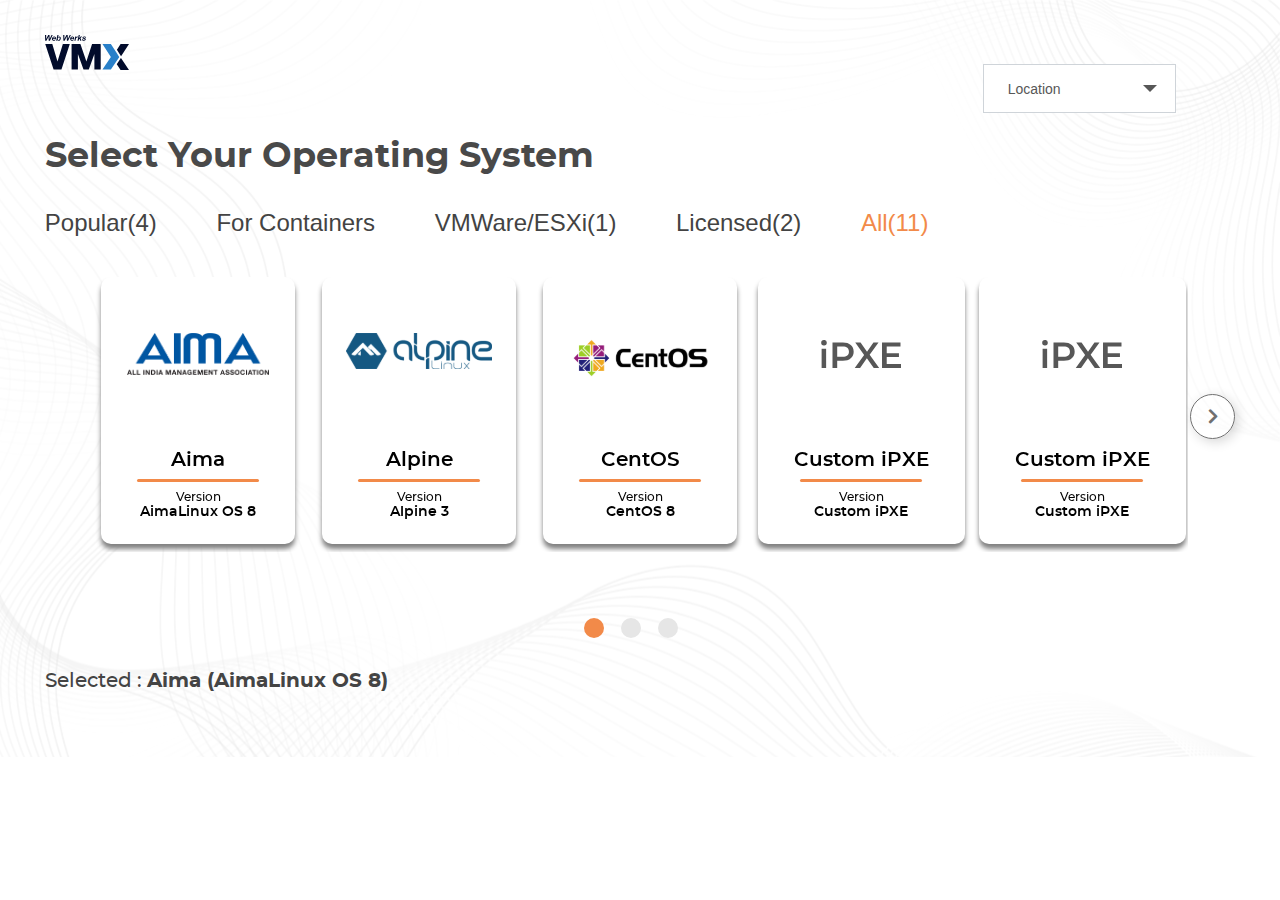
==== commit be15035e: "Adding files with changes" ====
--- a/html/os.html
+++ b/html/os.html
@@ -19,6 +19,11 @@
     <div class="os">
         <div class="os__block container">
             <img src="../images/logo.svg" alt="logo" class="logo_img">
+            <select name="os__block-select" id="os__block-selectloc" class="os__block-selectloc">
+                <option value="location">Location</option>
+                <option value="location">Location</option>
+                <option value="location">Location</option>
+            </select>
             <div class="os__content">
                 <h2 class="os__content_heading">Select Your Operating System</h2>
                 <ul class="os__content_filter-list">
--- a/css/style.css
+++ b/css/style.css
@@ -447,6 +447,33 @@
   position: relative;
   height: 100%;
 }
+.os__block-selectloc {
+  position: absolute;
+  top: 64px;
+  right: 5%;
+  border: 1px solid #CFD4D9;
+  font-size: 14px;
+  padding: 16px 114px 15px 24px;
+  background-color: #FFFFFF;
+  color: #575757;
+  font-weight: 500;
+  background-image: url(../images/android-arrow-dropdown.svg);
+  background-position: 90%;
+  background-repeat: no-repeat;
+  -webkit-appearance: none;
+  -moz-appearance: none;
+  appearance: none;
+}
+@media (max-width: 640px) {
+  .os__block-selectloc {
+    padding: 14px 50px 13px 18px;
+  }
+}
+@media (max-width: 767px) {
+  .os__block-selectloc {
+    font-size: 12px;
+  }
+}
 .os__block .os__slider_nextarrow, .os__block .os__slider_prevarrow {
   width: 45px;
   height: 45px;
@@ -795,6 +822,49 @@
 }
 .selectos__block {
   height: 100%;
+  position: relative;
+}
+.selectos__block-selectgroup {
+  position: absolute;
+  right: 0%;
+  top: 75px;
+  display: flex;
+}
+@media (max-width: 575px) {
+  .selectos__block-selectgroup {
+    flex-direction: column;
+    top: 65px;
+  }
+}
+.selectos__block-select {
+  border: 1px solid #CFD4D9;
+  font-size: 14px;
+  margin-right: 32px;
+  padding: 16px 81px 15px 23px;
+  background-color: #FFFFFF;
+  color: #575757;
+  font-weight: 500;
+  background-image: url(../images/android-arrow-dropdown.svg);
+  background-position: 90%;
+  background-repeat: no-repeat;
+  -webkit-appearance: none;
+  -moz-appearance: none;
+  appearance: none;
+}
+@media (max-width: 640px) {
+  .selectos__block-select {
+    padding: 14px 50px 13px 18px;
+  }
+}
+@media (max-width: 767px) {
+  .selectos__block-select {
+    font-size: 12px;
+  }
+}
+@media (max-width: 575px) {
+  .selectos__block-select {
+    margin-bottom: 10px;
+  }
 }
 .selectos__block .selectos__content {
   margin: 102.5px 0px 0px 0px;
@@ -1584,7 +1654,6 @@
   background-size: cover;
   width: 100%;
   font-family: "montserrat";
-  padding: 0px 23px;
 }
 @media (min-width: 1367px) {
   .resetpass {
@@ -1662,7 +1731,7 @@
 }
 @media (max-width: 991px) {
   .resetpass__block-left {
-    margin-top: 184px;
+    margin-top: 120px;
     width: 75%;
     height: auto;
     padding: 35px 54px 21px;
@@ -1743,7 +1812,6 @@
   background-size: cover;
   width: 100%;
   font-family: "montserrat";
-  padding: 0px 23px;
 }
 @media (min-width: 1367px) {
   .otpverify {
@@ -1821,7 +1889,7 @@
 }
 @media (max-width: 991px) {
   .otpverify__block-left {
-    margin-top: 184px;
+    margin-top: 120px;
     width: 75%;
     height: auto;
     padding: 35px 54px 21px;
@@ -1915,7 +1983,6 @@
   background-size: cover;
   width: 100%;
   font-family: "montserrat";
-  padding: 0px 23px;
 }
 @media (min-width: 1367px) {
   .forgotpass {
@@ -1993,7 +2060,7 @@
 }
 @media (max-width: 991px) {
   .forgotpass__block-left {
-    margin-top: 184px;
+    margin-top: 120px;
     width: 75%;
     height: auto;
     padding: 35px 54px 21px;
@@ -2081,7 +2148,6 @@
   background-size: cover;
   width: 100%;
   font-family: "montserrat";
-  padding: 0px 23px;
 }
 @media (min-width: 1367px) {
   .register {
@@ -2117,6 +2183,9 @@
     margin-top: 45px;
     width: 95%;
   }
+  .register__block-right img {
+    width: 100%;
+  }
 }
 .register__block-left {
   background-color: #FFFFFF;
@@ -2145,7 +2214,6 @@
 @media (max-width: 425px) {
   .register__block-left {
     padding: 24px 20px 33px;
-    width: 95%;
   }
 }
 .register .register__form {
@@ -2228,4 +2296,811 @@
   font-size: 13px;
   font-weight: 500;
   color: #F58025;
+}
+
+.mycart {
+  background-image: url("../images/register_bg.svg");
+  background-repeat: no-repeat;
+  background-size: cover;
+  width: 100%;
+  font-family: "montserrat";
+}
+@media (min-width: 1367px) {
+  .mycart {
+    max-width: 1366px;
+    margin: 0 auto;
+    width: auto;
+  }
+}
+@media (max-width: 991px) {
+  .mycart {
+    height: auto;
+  }
+}
+.mycart__block {
+  margin: 34.5px 0px 0px;
+  display: flex;
+  flex-wrap: nowrap;
+  /* height: fit-content; */
+  width: 100%;
+  justify-content: space-between;
+}
+@media (max-width: 991px) {
+  .mycart__block {
+    flex-wrap: wrap;
+    justify-content: space-around;
+  }
+}
+.mycart__block-right {
+  align-self: flex-end;
+}
+@media (max-width: 991px) {
+  .mycart__block-right {
+    background-color: transparent;
+    margin-top: 45px;
+    width: 95%;
+  }
+  .mycart__block-right img {
+    width: 100%;
+  }
+}
+.mycart__block-left {
+  background-color: #FFFFFF;
+  box-shadow: 0px 5px 6px rgba(0, 0, 0, 0.16);
+  border-radius: 5px;
+  display: flex;
+  align-items: center;
+  justify-content: center;
+  align-self: center;
+  padding: 20px 52px 40px;
+  margin-bottom: 45px;
+  margin-left: 8%;
+}
+@media (max-width: 991px) {
+  .mycart__block-left {
+    width: 75%;
+    height: auto;
+    margin-left: 0%;
+  }
+}
+@media (max-width: 575px) {
+  .mycart__block-left {
+    width: 90%;
+    padding: 20px 20px 40px;
+  }
+}
+.mycart .mycart__form {
+  display: flex;
+  flex-direction: column;
+  width: 370px;
+}
+@media (max-width: 991px) {
+  .mycart .mycart__form {
+    width: 100%;
+  }
+}
+.mycart .mycart__form-label {
+  font-size: 18px;
+  font-weight: 600;
+  color: #494949;
+}
+@media (max-width: 767px) {
+  .mycart .mycart__form-label {
+    font-size: 16px;
+  }
+}
+.mycart .mycart__form-label--ql {
+  font-size: 14px;
+  font-weight: 500;
+  color: #575757;
+  margin: 0px 0px 23px 23px;
+  padding-bottom: 2px;
+}
+@media (max-width: 767px) {
+  .mycart .mycart__form-label--ql {
+    font-size: 12px;
+  }
+}
+.mycart .mycart__form-label--ql span {
+  font-size: 24px;
+  font-weight: 500;
+  margin: 2px 6px 0px 24px;
+  vertical-align: middle;
+  position: relative;
+  bottom: 2px;
+}
+@media (max-width: 767px) {
+  .mycart .mycart__form-label--ql span {
+    font-size: 22px;
+  }
+}
+.mycart .mycart__form-label--plan {
+  font-size: 13px;
+  font-weight: 500;
+  margin: 7px 0px 16px;
+  color: #494949;
+}
+.mycart .mycart__form .ql-btn {
+  margin: 0px 0px 0px 18px;
+  width: 34px;
+  height: 32px;
+  font-size: 24px;
+  font-weight: 500;
+  background-color: #FFFFFF;
+  color: #CFD4D9;
+  border: 1px solid #CFD4D9;
+  vertical-align: middle;
+  bottom: 3px;
+  position: relative;
+  cursor: pointer;
+}
+.mycart .mycart__form .ql-btn:hover {
+  border: 1px solid #afb5bb;
+  color: #afb5bb;
+}
+@media (max-width: 767px) {
+  .mycart .mycart__form .ql-btn {
+    font-size: 22px;
+    width: 32px;
+    height: 30px;
+  }
+}
+.mycart .mycart__form-field {
+  margin: 20px 0px 25px;
+  height: 97px;
+  padding: 16px 23px;
+  font-size: 14px;
+  border: 1px solid #CFD4D9;
+  font-weight: 500;
+}
+.mycart .mycart__form-field::-moz-placeholder {
+  color: #93999E;
+}
+.mycart .mycart__form-field:-ms-input-placeholder {
+  color: #93999E;
+}
+.mycart .mycart__form-field::placeholder {
+  color: #93999E;
+}
+@media (max-width: 767px) {
+  .mycart .mycart__form-field {
+    font-size: 12px;
+  }
+}
+@media (max-width: 375px) {
+  .mycart .mycart__form-field {
+    padding: 16px 6px 15px 8px;
+  }
+}
+.mycart .mycart__form-field:focus {
+  outline: none;
+  border: 1px solid #707070;
+}
+.mycart .mycart__form-select {
+  border: 1px solid #CFD4D9;
+  font-size: 14px;
+  margin-bottom: 16px;
+  padding: 16px 0px 15px 23px;
+  background-color: #FFFFFF;
+  color: #575757;
+  font-weight: 500;
+  background-image: url(../images/android-arrow-dropdown.svg);
+  background-position: 95%;
+  background-repeat: no-repeat;
+  -webkit-appearance: none;
+  -moz-appearance: none;
+  appearance: none;
+}
+@media (max-width: 767px) {
+  .mycart .mycart__form-select {
+    font-size: 12px;
+    padding: 14px 0px 15px 20px;
+  }
+}
+.mycart .mycart__form-btngroup {
+  display: flex;
+  justify-content: space-between;
+}
+.mycart .mycart__form-btngroup .plan-btn {
+  color: #2980C9;
+  font-size: 16px;
+  font-weight: 500;
+  background-color: #FFFFFF;
+  border: 0.5px solid rgba(207, 212, 217, 0.66);
+  box-shadow: 0px 3px 6px rgba(0, 0, 0, 0.16);
+  cursor: pointer;
+}
+@media (max-width: 767px) {
+  .mycart .mycart__form-btngroup .plan-btn {
+    font-size: 14px;
+  }
+}
+.mycart .mycart__form-btngroup .plan-btn span {
+  display: block;
+  font-weight: 300;
+  font-size: 14px;
+}
+@media (max-width: 767px) {
+  .mycart .mycart__form-btngroup .plan-btn span {
+    font-size: 12px;
+  }
+}
+.mycart .mycart__form-btngroup .plan-btn:nth-child(1) {
+  padding: 16px 15px 16.7px;
+}
+@media (max-width: 476px) {
+  .mycart .mycart__form-btngroup .plan-btn:nth-child(1) {
+    padding: 16px 10px 14.7px;
+  }
+}
+.mycart .mycart__form-btngroup .plan-btn:nth-child(2) {
+  padding: 16px 18.5px 16.7px 17.5px;
+}
+@media (max-width: 476px) {
+  .mycart .mycart__form-btngroup .plan-btn:nth-child(2) {
+    padding: 16px 14px 16.7px 13px;
+  }
+}
+.mycart .mycart__form-btngroup .plan-btn:nth-child(3) {
+  padding: 16px 25px 16.7px;
+}
+@media (max-width: 476px) {
+  .mycart .mycart__form-btngroup .plan-btn:nth-child(3) {
+    padding: 16px 18px 16.7px;
+  }
+}
+.mycart .mycart__form-discount {
+  margin: 25.3px 0px 13.5px;
+  padding: 0px 19px 0px 14px;
+  display: flex;
+  justify-content: space-between;
+}
+.mycart .mycart__form-discount label {
+  font-weight: 500;
+  font-size: 13px;
+  color: #494949;
+}
+.mycart .mycart__form-discount span {
+  font-size: 18px;
+  font-weight: 600;
+  color: #2980C9;
+}
+@media (max-width: 767px) {
+  .mycart .mycart__form-discount span {
+    font-size: 16px;
+  }
+}
+.mycart .mycart__form-breakline {
+  height: 0.5px;
+  background-color: #707070;
+}
+.mycart .mycart__form-total {
+  margin-top: 16.5px;
+  padding-right: 17.5px;
+  display: flex;
+  justify-content: space-between;
+}
+.mycart .mycart__form-total label {
+  color: #494949;
+  font-size: 18px;
+  font-weight: 500;
+}
+@media (max-width: 767px) {
+  .mycart .mycart__form-total label {
+    font-size: 16px;
+  }
+}
+.mycart .mycart__form-total span {
+  font-size: 20px;
+  font-weight: 600;
+  color: #2980C9;
+}
+@media (max-width: 767px) {
+  .mycart .mycart__form-total span {
+    font-size: 18px;
+  }
+}
+
+.myserver {
+  background-image: url("../images/register_bg.svg");
+  background-repeat: no-repeat;
+  background-size: cover;
+  width: 100%;
+  font-family: "montserrat";
+}
+@media (min-width: 1367px) {
+  .myserver {
+    max-width: 1366px;
+    margin: 0 auto;
+    width: auto;
+  }
+}
+@media (max-width: 991px) {
+  .myserver {
+    height: auto;
+  }
+}
+.myserver__block {
+  margin: 34.5px 0px 0px;
+  display: flex;
+  flex-wrap: nowrap;
+  /* height: fit-content; */
+  width: 100%;
+  justify-content: space-between;
+}
+@media (max-width: 991px) {
+  .myserver__block {
+    flex-wrap: wrap;
+    justify-content: space-around;
+  }
+}
+.myserver__block-right {
+  align-self: flex-end;
+}
+@media (max-width: 991px) {
+  .myserver__block-right {
+    background-color: transparent;
+    margin-top: 45px;
+    width: 95%;
+  }
+  .myserver__block-right img {
+    width: 100%;
+  }
+}
+.myserver__block-left {
+  background-color: #FFFFFF;
+  box-shadow: 0px 5px 6px rgba(0, 0, 0, 0.16);
+  border-radius: 5px;
+  display: flex;
+  align-items: center;
+  justify-content: center;
+  align-self: center;
+  padding: 20px 52px 40px;
+  margin-bottom: 45px;
+  margin-left: 10%;
+}
+@media (max-width: 991px) {
+  .myserver__block-left {
+    width: 75%;
+    height: auto;
+    margin-left: 0%;
+  }
+}
+@media (max-width: 575px) {
+  .myserver__block-left {
+    width: 90%;
+    padding: 20px 20px 40px;
+  }
+}
+.myserver .myserver__form {
+  display: flex;
+  flex-direction: column;
+  width: 370px;
+}
+@media (max-width: 991px) {
+  .myserver .myserver__form {
+    width: 100%;
+  }
+}
+.myserver .myserver__form-label {
+  font-size: 18px;
+  font-weight: 600;
+  color: #494949;
+}
+@media (max-width: 767px) {
+  .myserver .myserver__form-label {
+    font-size: 16px;
+  }
+}
+.myserver .myserver__form-label--ql {
+  font-size: 14px;
+  font-weight: 500;
+  color: #575757;
+  margin: 0px 0px 23px 23px;
+  padding-bottom: 2px;
+}
+@media (max-width: 767px) {
+  .myserver .myserver__form-label--ql {
+    font-size: 12px;
+  }
+}
+.myserver .myserver__form-label--ql span {
+  font-size: 24px;
+  font-weight: 500;
+  margin: 2px 6px 0px 24px;
+  vertical-align: middle;
+  position: relative;
+  bottom: 2px;
+}
+@media (max-width: 767px) {
+  .myserver .myserver__form-label--ql span {
+    font-size: 22px;
+  }
+}
+.myserver .myserver__form-label--plan {
+  font-size: 13px;
+  font-weight: 500;
+  margin: 0px 0px 16px;
+  color: #494949;
+}
+.myserver .myserver__form .ql-btn {
+  margin: 0px 0px 0px 18px;
+  width: 34px;
+  height: 32px;
+  font-size: 24px;
+  font-weight: 500;
+  background-color: #FFFFFF;
+  color: #CFD4D9;
+  border: 1px solid #CFD4D9;
+  vertical-align: middle;
+  bottom: 3px;
+  position: relative;
+  cursor: pointer;
+}
+.myserver .myserver__form .ql-btn:hover {
+  border: 1px solid #afb5bb;
+  color: #afb5bb;
+}
+@media (max-width: 767px) {
+  .myserver .myserver__form .ql-btn {
+    font-size: 22px;
+    width: 32px;
+    height: 30px;
+  }
+}
+.myserver .myserver__form-field_id {
+  margin-top: 29px;
+  border: 1px solid #CFD4D9;
+  background-color: #FFFFFF;
+  padding: 16px 23px 15px;
+  font-size: 14px;
+  font-weight: 500;
+}
+.myserver .myserver__form-field_id::-moz-placeholder {
+  color: #93999E;
+}
+.myserver .myserver__form-field_id:-ms-input-placeholder {
+  color: #93999E;
+}
+.myserver .myserver__form-field_id::placeholder {
+  color: #93999E;
+}
+@media (max-width: 767px) {
+  .myserver .myserver__form-field_id {
+    font-size: 12px;
+  }
+}
+.myserver .myserver__form-field {
+  margin: 16px 0px 25px;
+  height: 97px;
+  padding: 16px 23px;
+  font-size: 14px;
+  border: 1px solid #CFD4D9;
+  font-weight: 500;
+}
+.myserver .myserver__form-field::-moz-placeholder {
+  color: #93999E;
+}
+.myserver .myserver__form-field:-ms-input-placeholder {
+  color: #93999E;
+}
+.myserver .myserver__form-field::placeholder {
+  color: #93999E;
+}
+@media (max-width: 767px) {
+  .myserver .myserver__form-field {
+    font-size: 12px;
+  }
+}
+@media (max-width: 375px) {
+  .myserver .myserver__form-field {
+    padding: 16px 6px 15px 8px;
+  }
+}
+.myserver .myserver__form-field:focus {
+  outline: none;
+  border: 1px solid #707070;
+}
+.myserver .myserver__form-selectgroup {
+  display: flex;
+  justify-content: space-between;
+}
+@media (max-width: 425px) {
+  .myserver .myserver__form-selectgroup {
+    flex-direction: column;
+  }
+}
+.myserver .myserver__form-select {
+  border: 1px solid #CFD4D9;
+  font-size: 14px;
+  margin-bottom: 16px;
+  padding: 16px 18% 15px 23px;
+  background-color: #FFFFFF;
+  color: #575757;
+  font-weight: 500;
+  background-image: url(../images/android-arrow-dropdown.svg);
+  background-position: 90%;
+  background-repeat: no-repeat;
+  -webkit-appearance: none;
+  -moz-appearance: none;
+  appearance: none;
+}
+@media (max-width: 767px) {
+  .myserver .myserver__form-select {
+    font-size: 12px;
+  }
+}
+.myserver .myserver__form-btngroup {
+  display: flex;
+  justify-content: space-between;
+}
+.myserver .myserver__form-btngroup .plan-btn {
+  color: #2980C9;
+  font-size: 16px;
+  font-weight: 500;
+  background-color: #FFFFFF;
+  border: 0.5px solid rgba(207, 212, 217, 0.66);
+  box-shadow: 0px 3px 6px rgba(0, 0, 0, 0.16);
+  cursor: pointer;
+}
+@media (max-width: 767px) {
+  .myserver .myserver__form-btngroup .plan-btn {
+    font-size: 14px;
+  }
+}
+.myserver .myserver__form-btngroup .plan-btn span {
+  display: block;
+  font-weight: 300;
+  font-size: 14px;
+}
+@media (max-width: 767px) {
+  .myserver .myserver__form-btngroup .plan-btn span {
+    font-size: 12px;
+  }
+}
+.myserver .myserver__form-btngroup .plan-btn:nth-child(1) {
+  padding: 16px 15px 16.7px;
+}
+@media (max-width: 476px) {
+  .myserver .myserver__form-btngroup .plan-btn:nth-child(1) {
+    padding: 16px 10px 14.7px;
+  }
+}
+.myserver .myserver__form-btngroup .plan-btn:nth-child(2) {
+  padding: 16px 18.5px 16.7px 17.5px;
+}
+@media (max-width: 476px) {
+  .myserver .myserver__form-btngroup .plan-btn:nth-child(2) {
+    padding: 16px 14px 16.7px 13px;
+  }
+}
+.myserver .myserver__form-btngroup .plan-btn:nth-child(3) {
+  padding: 16px 25px 16.7px;
+}
+@media (max-width: 476px) {
+  .myserver .myserver__form-btngroup .plan-btn:nth-child(3) {
+    padding: 16px 18px 16.7px;
+  }
+}
+.myserver .myserver__form-discount {
+  margin: 25.3px 0px 13.5px;
+  padding: 0px 19px 0px 14px;
+  display: flex;
+  justify-content: space-between;
+}
+.myserver .myserver__form-discount label {
+  font-weight: 500;
+  font-size: 13px;
+  color: #494949;
+}
+.myserver .myserver__form-discount span {
+  font-size: 18px;
+  font-weight: 600;
+  color: #2980C9;
+}
+@media (max-width: 767px) {
+  .myserver .myserver__form-discount span {
+    font-size: 16px;
+  }
+}
+.myserver .myserver__form-breakline {
+  height: 0.5px;
+  background-color: #707070;
+}
+.myserver .myserver__form-total {
+  margin-top: 16.5px;
+  padding-right: 17.5px;
+  display: flex;
+  justify-content: space-between;
+}
+.myserver .myserver__form-total label {
+  color: #494949;
+  font-size: 18px;
+  font-weight: 500;
+}
+@media (max-width: 767px) {
+  .myserver .myserver__form-total label {
+    font-size: 16px;
+  }
+}
+.myserver .myserver__form-total span {
+  font-size: 20px;
+  font-weight: 600;
+  color: #2980C9;
+}
+@media (max-width: 767px) {
+  .myserver .myserver__form-total span {
+    font-size: 18px;
+  }
+}
+
+.server-cart {
+  background-image: url("../images/server_bg.svg");
+  background-repeat: no-repeat;
+  background-size: cover;
+  width: 100%;
+  height: -webkit-fit-content;
+  height: -moz-fit-content;
+  height: fit-content;
+  font-family: "montserrat";
+  padding-bottom: 50px;
+}
+@media (min-width: 1367px) {
+  .server-cart {
+    max-width: 1366px;
+    margin: 0 auto;
+    width: auto;
+  }
+}
+@media (max-width: 991px) {
+  .server-cart {
+    height: auto;
+  }
+}
+.server-cart__billing-table {
+  width: 90%;
+  margin: 55.5px auto;
+  text-align: center;
+  border-collapse: collapse;
+  box-shadow: 0px 3px 6px rgba(0, 0, 0, 0.16);
+}
+.server-cart__billing-table thead th {
+  padding: 16px 30px;
+  background-color: #F58025;
+  color: #FCFCFC;
+  font-size: 24px;
+  font-weight: 500;
+}
+@media (max-width: 767px) {
+  .server-cart__billing-table thead th {
+    font-size: 22px;
+  }
+}
+.server-cart__billing-table tbody {
+  background-color: #FFFFFF;
+}
+.server-cart__billing-table tbody tr {
+  border-bottom: 0.5px solid #707070;
+}
+.server-cart__billing-table tbody tr:last-child {
+  border-bottom: none;
+}
+.server-cart__billing-table tbody td {
+  padding: 25px 0px;
+}
+.server-cart__billing-table .sr_num {
+  color: #434343;
+  font-size: 24px;
+  font-weight: 500;
+}
+@media (max-width: 767px) {
+  .server-cart__billing-table .sr_num {
+    font-size: 22px;
+  }
+}
+.server-cart__billing-table .server_name {
+  color: #434343;
+  font-size: 20px;
+  font-weight: 300;
+  width: 75%;
+  margin: 0px auto;
+}
+@media (max-width: 991px) {
+  .server-cart__billing-table .server_name {
+    width: 90%;
+  }
+}
+@media (max-width: 767px) {
+  .server-cart__billing-table .server_name {
+    font-size: 18px;
+  }
+}
+.server-cart__billing-table .ql-btn {
+  margin: 0px 0px 0px 0px;
+  width: 34px;
+  height: 32px;
+  font-size: 24px;
+  font-weight: 500;
+  background-color: #FFFFFF;
+  color: #575757;
+  border: 1px solid #575757;
+  vertical-align: middle;
+  bottom: 3px;
+  position: relative;
+  cursor: pointer;
+}
+.server-cart__billing-table .ql-btn:hover {
+  border: 1px solid rgba(87, 87, 87, 0.7725490196);
+  color: rgba(87, 87, 87, 0.7725490196);
+}
+@media (max-width: 767px) {
+  .server-cart__billing-table .ql-btn {
+    font-size: 22px;
+    width: 32px;
+    height: 30px;
+  }
+}
+.server-cart__billing-table .ql-btn--span {
+  font-size: 24px;
+  font-weight: 500;
+  margin: 2px 24px 0px 24px;
+  vertical-align: middle;
+  position: relative;
+  bottom: 2px;
+  color: #575757;
+}
+@media (max-width: 991px) {
+  .server-cart__billing-table .ql-btn--span {
+    margin: 2px 15px 0px 15px;
+  }
+}
+@media (max-width: 767px) {
+  .server-cart__billing-table .ql-btn--span {
+    font-size: 22px;
+  }
+}
+.server-cart__billing-table .billing-table__select {
+  border: 1px solid #CFD4D9;
+  background-color: #FFFFFF;
+  color: #575757;
+  font-size: 14;
+  font-weight: 500;
+  background-image: url(../images/android-arrow-dropdown.svg);
+  background-position: 90%;
+  background-repeat: no-repeat;
+  -webkit-appearance: none;
+  -moz-appearance: none;
+  appearance: none;
+  padding: 15px 58px 16px 23px;
+  margin: 0px 20px;
+}
+@media (max-width: 991px) {
+  .server-cart__billing-table .billing-table__select {
+    margin: 0px 10px;
+  }
+}
+@media (max-width: 767px) {
+  .server-cart__billing-table .billing-table__select {
+    font-size: 12px;
+  }
+}
+.server-cart__billing-table .billing-type {
+  color: #575757;
+  font-size: 20px;
+  font-weight: 600;
+}
+@media (max-width: 767px) {
+  .server-cart__billing-table .billing-type {
+    font-size: 18px;
+  }
+}
+.server-cart__billing-table .billing-type span {
+  display: block;
+  font-size: 18px;
+  font-weight: 300;
+}
+@media (max-width: 767px) {
+  .server-cart__billing-table .billing-type span {
+    font-size: 16px;
+  }
 }/*# sourceMappingURL=style.css.map */